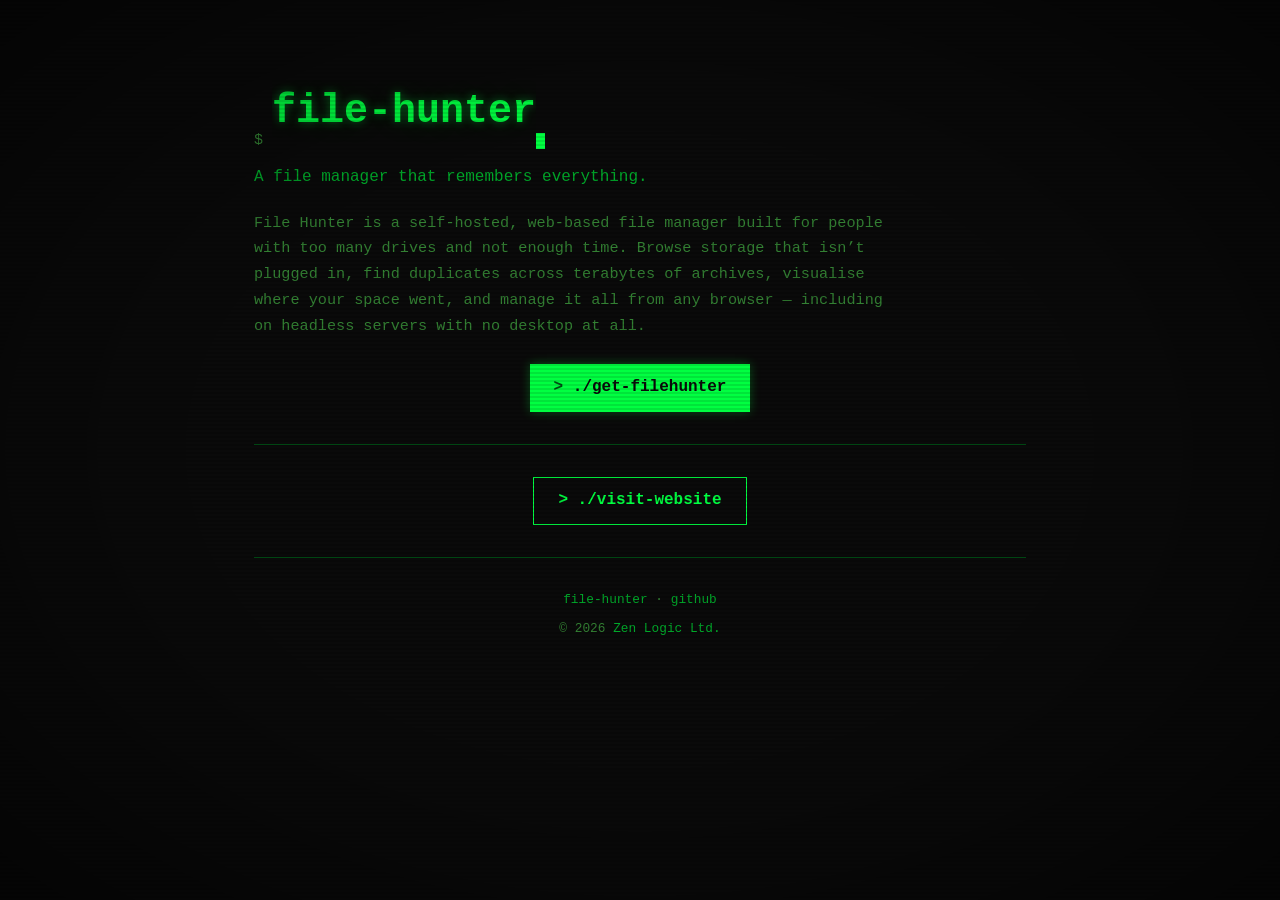
==== docs/index.html @ 4ff06200 "cleanup landing page" ====
<!DOCTYPE html>
<html lang="en">
<head>
<meta charset="UTF-8">
<meta name="viewport" content="width=device-width, initial-scale=1.0">
<title>File Hunter — Your Files, Your Server, Your Rules</title>
<meta name="description" content="Self-hosted file cataloging and deduplication. Browse disconnected drives, find duplicates across terabytes, manage everything from any browser.">
<meta property="og:title" content="File Hunter — Your Files, Your Server, Your Rules">
<meta property="og:description" content="Self-hosted file cataloging and deduplication. Browse disconnected drives, find duplicates across terabytes, manage everything from any browser.">
<meta property="og:image" content="https://zen-logic.github.io/file-hunter/img/app-screenshot.png">
<meta property="og:url" content="https://zen-logic.github.io/file-hunter/">
<meta property="og:type" content="website">
<meta property="og:site_name" content="File Hunter">
<meta name="twitter:card" content="summary_large_image">
<meta name="twitter:title" content="File Hunter — Your Files, Your Server, Your Rules">
<meta name="twitter:description" content="Self-hosted file cataloging and deduplication. Browse disconnected drives, find duplicates across terabytes, manage everything from any browser.">
<meta name="twitter:image" content="https://zen-logic.github.io/file-hunter/img/app-screenshot.png">
<style>
  *, *::before, *::after { box-sizing: border-box; margin: 0; padding: 0; }

  :root {
    --green: #00ff41;
    --green-dim: #00aa2a;
    --green-dark: #004d15;
    --bg: #0a0a0a;
    --bg-light: #111;
    --dim: #338033;
    --bright: #33ff66;
  }

  body {
    font-family: 'SF Mono', 'Cascadia Code', 'Fira Code', 'Consolas', 'Courier New', monospace;
    background: var(--bg);
    color: var(--green);
    line-height: 1.6;
    overflow-x: hidden;
    font-size: 15px;
  }

  /* ---------- CRT effect ---------- */
  body::before {
    content: '';
    position: fixed;
    inset: 0;
    pointer-events: none;
    z-index: 9999;
    background: repeating-linear-gradient(
      0deg,
      transparent,
      transparent 2px,
      rgba(0,0,0,.1) 2px,
      rgba(0,0,0,.1) 4px
    );
  }
  body::after {
    content: '';
    position: fixed;
    inset: 0;
    pointer-events: none;
    z-index: 9998;
    background: radial-gradient(
      ellipse at center,
      transparent 50%,
      rgba(0,0,0,.5) 100%
    );
  }

  .wrapper {
    max-width: 820px;
    margin: 0 auto;
    padding: 2rem 1.5rem;
  }

  /* ---------- Blinking cursor ---------- */
  @keyframes blink {
    0%, 49% { opacity: 1; }
    50%, 100% { opacity: 0; }
  }
  .cursor {
    display: inline-block;
    width: 0.6em;
    height: 1.1em;
    background: var(--green);
    vertical-align: text-bottom;
    animation: blink 1s step-end infinite;
  }

  /* ---------- Typing animation ---------- */
  @keyframes type-title {
    from { width: 0; }
    to { width: 11ch; }
  }
  @keyframes type-tagline {
    from { width: 0; }
    to { width: 47ch; }
  }

  /* ---------- Hero ---------- */
  .hero {
    padding: 3rem 0 2rem;
    border-bottom: 1px solid var(--green-dark);
    margin-bottom: 2rem;
  }
  .prompt {
    color: var(--dim);
  }
  .hero-title {
    font-size: 2.5rem;
    font-weight: 700;
    color: var(--green);
    text-shadow: 0 0 10px rgba(0,255,65,.4), 0 0 30px rgba(0,255,65,.15);
    overflow: hidden;
    white-space: nowrap;
    width: 11ch;
    animation: type-title 1.2s steps(11) 0.3s both;
    display: inline-block;
  }
  .hero-tagline {
    font-size: 1rem;
    color: var(--green-dim);
    margin-top: 0.75rem;
    overflow: hidden;
    white-space: nowrap;
    width: 47ch;
    max-width: 100%;
    animation: type-tagline 1.5s steps(47) 1.8s both;
  }
  .hero-desc {
    margin-top: 1.25rem;
    color: var(--dim);
    font-size: 0.95rem;
    line-height: 1.7;
    max-width: 640px;
  }
  .hero-cta {
    margin-top: 1.5rem;
    display: flex;
    gap: 1rem;
    flex-wrap: wrap;
  }
  .btn-cta {
    display: inline-block;
    font-family: inherit;
    font-size: 1rem;
    font-weight: 700;
    color: var(--bg);
    background: var(--green);
    border: none;
    padding: 0.7rem 1.5rem;
    text-decoration: none;
    transition: background 0.2s, box-shadow 0.2s;
    box-shadow: 0 0 10px rgba(0,255,65,.3);
  }
  .btn-cta:hover {
    background: var(--bright);
    box-shadow: 0 0 20px rgba(0,255,65,.5), 0 0 40px rgba(0,255,65,.2);
  }
  .btn-cta .cta-prompt {
    color: var(--green-dark);
  }
  .cta-secondary {
    display: inline-block;
    font-family: inherit;
    font-size: 1rem;
    font-weight: 700;
    color: var(--green);
    background: transparent;
    border: 1px solid var(--green);
    padding: 0.65rem 1.5rem;
    text-decoration: none;
    transition: background 0.2s, color 0.2s, box-shadow 0.2s;
  }
  .cta-secondary:hover {
    background: var(--green);
    color: var(--bg);
    box-shadow: 0 0 15px rgba(0,255,65,.4);
  }

  /* ---------- Screenshot ---------- */
  .screenshot {
    border: 1px solid var(--green-dark);
    margin-bottom: 2.5rem;
    box-shadow: 0 0 20px rgba(0,255,65,.1);
  }
  .screenshot img {
    display: block;
    width: 100%;
    height: auto;
  }

  /* ---------- Section headings ---------- */
  .section-header {
    font-size: 1rem;
    font-weight: 700;
    color: var(--green);
    text-shadow: 0 0 8px rgba(0,255,65,.3);
    text-transform: uppercase;
    letter-spacing: 0.06em;
    margin-bottom: 1.5rem;
    padding-bottom: 0.5rem;
    border-bottom: 1px solid var(--green-dark);
  }

  /* ---------- Highlight cards ---------- */
  .highlights {
    margin-bottom: 2.5rem;
  }
  .highlight-card {
    background: var(--bg-light);
    border: 1px solid var(--green-dark);
    padding: 1.5rem 1.75rem;
    margin-bottom: 1rem;
    transition: border-color 0.3s, box-shadow 0.3s;
  }
  .highlight-card:hover {
    border-color: var(--green);
    box-shadow: 0 0 10px rgba(0,255,65,.25), 0 0 30px rgba(0,255,65,.1);
  }
  .highlight-card h3 {
    font-size: 1rem;
    font-weight: 700;
    color: var(--green);
    text-shadow: 0 0 6px rgba(0,255,65,.3);
    text-transform: uppercase;
    letter-spacing: 0.04em;
    margin-bottom: 0.4rem;
  }
  .highlight-card h3 .icon {
    margin-right: 0.5rem;
  }
  .highlight-card p {
    font-size: 0.9rem;
    color: var(--dim);
    line-height: 1.7;
  }
  .highlight-card code {
    color: var(--green-dim);
    font-family: inherit;
  }

  /* ---------- Features grid ---------- */
  .features {
    margin-bottom: 2.5rem;
  }
  .features-grid {
    display: grid;
    grid-template-columns: repeat(auto-fit, minmax(240px, 1fr));
    gap: 1.25rem;
  }
  .feature-card {
    background: var(--bg-light);
    border: 1px solid var(--green-dark);
    padding: 1.5rem;
    transition: border-color 0.3s, box-shadow 0.3s;
  }
  .feature-card:hover {
    border-color: var(--green);
    box-shadow: 0 0 10px rgba(0,255,65,.25), 0 0 30px rgba(0,255,65,.1);
  }
  .feature-card h3 {
    font-size: 0.95rem;
    font-weight: 700;
    color: var(--green);
    text-shadow: 0 0 6px rgba(0,255,65,.3);
    text-transform: uppercase;
    letter-spacing: 0.04em;
    margin-bottom: 0.35rem;
  }
  .feature-card p {
    font-size: 0.88rem;
    color: var(--dim);
    line-height: 1.7;
  }
  .feature-card code {
    color: var(--green-dim);
    font-family: inherit;
  }

  /* ---------- Audience section ---------- */
  .audience {
    margin-bottom: 2.5rem;
  }
  .audience-grid {
    display: grid;
    grid-template-columns: repeat(auto-fit, minmax(220px, 1fr));
    gap: 1.25rem;
  }
  .audience-card {
    background: var(--bg-light);
    border: 1px solid var(--green-dark);
    padding: 1.25rem 1.5rem;
    transition: border-color 0.3s, box-shadow 0.3s;
  }
  .audience-card:hover {
    border-color: var(--green);
    box-shadow: 0 0 10px rgba(0,255,65,.25), 0 0 30px rgba(0,255,65,.1);
  }
  .audience-card h3 {
    font-size: 0.9rem;
    font-weight: 700;
    color: var(--green);
    text-transform: uppercase;
    letter-spacing: 0.04em;
    margin-bottom: 0.3rem;
  }
  .audience-card p {
    font-size: 0.85rem;
    color: var(--dim);
    line-height: 1.6;
  }

  /* ---------- Tech footer ---------- */
  .tech {
    border-top: 1px solid var(--green-dark);
    padding-top: 2rem;
    margin-bottom: 1.5rem;
  }
  .tech p {
    color: var(--dim);
    font-size: 0.92rem;
    line-height: 1.7;
  }
  .tech .cta-row {
    margin-top: 1.25rem;
    display: flex;
    gap: 1rem;
    flex-wrap: wrap;
  }

  /* ---------- Footer ---------- */
  footer {
    padding-top: 2rem;
    text-align: center;
    color: var(--dim);
    font-size: 0.8rem;
  }
  footer a {
    color: var(--green-dim);
    text-decoration: none;
  }
  footer a:hover {
    color: var(--green);
    text-shadow: 0 0 8px rgba(0,255,65,.3);
  }

  /* ---------- Install snippet ---------- */
  .install-snippet {
    margin-top: 1.5rem;
    max-width: 540px;
  }
  .install-box {
    display: flex;
    align-items: center;
    background: var(--bg-light);
    border: 1px solid var(--green-dark);
    padding: 0.6rem 0.75rem 0.6rem 1rem;
    font-size: 0.92rem;
    gap: 0.75rem;
    transition: border-color 0.3s, box-shadow 0.3s;
  }
  .install-box:hover {
    border-color: var(--green);
    box-shadow: 0 0 10px rgba(0,255,65,.25);
  }
  .install-box code {
    flex: 1;
    color: var(--green);
    white-space: nowrap;
    overflow: hidden;
    text-overflow: ellipsis;
    user-select: all;
  }
  .install-box .copy-btn {
    flex-shrink: 0;
    background: none;
    border: 1px solid var(--green-dark);
    color: var(--dim);
    font-family: inherit;
    font-size: 0.8rem;
    padding: 0.3rem 0.6rem;
    cursor: pointer;
    transition: color 0.2s, border-color 0.2s;
  }
  .install-box .copy-btn:hover {
    color: var(--green);
    border-color: var(--green);
  }

  /* ---------- Responsive ---------- */
  @media (max-width: 640px) {
    .hero-title { font-size: 1.8rem; }
    .features-grid { grid-template-columns: 1fr; }
    .audience-grid { grid-template-columns: 1fr; }
  }
</style>
</head>
<body>

<div class="wrapper">

  <section class="hero">
    <div><span class="prompt">$</span> <span class="hero-title">file-hunter</span><span class="cursor"></span></div>
    <div class="hero-tagline">A file manager that remembers everything.</div>
    <p class="hero-desc">
      File Hunter is a self-hosted, web-based file manager built for people
      with too many drives and not enough time. Browse storage that isn&rsquo;t
      plugged in, find duplicates across terabytes of archives, visualise
      where your space went, and manage it all from any browser &mdash;
      including on headless servers with no desktop at all.
    </p>

    <div class="hero-cta" style="justify-content: center; margin-top: 1.5rem;">
      <a href="https://github.com/zen-logic/file-hunter" class="btn-cta"><span class="cta-prompt">&gt; </span>./get-filehunter</a>
    </div>
  </section>

  <div style="padding-bottom: 2rem; border-bottom: 1px solid var(--green-dark); text-align: center;">
    <a href="https://filehunter.zenlogic.uk" class="cta-secondary"><span class="cta-prompt">&gt; </span>./visit-website</a>
  </div>

  <footer>
    <p><a href="https://filehunter.zenlogic.uk">file-hunter</a> &middot; <a href="https://github.com/zen-logic/file-hunter">github</a></p>
    <p style="margin-top:0.5rem;">&copy; 2026 <a href="https://zenlogic.co.uk">Zen Logic Ltd.</a></p>
  </footer>

</div>

</body>
</html>
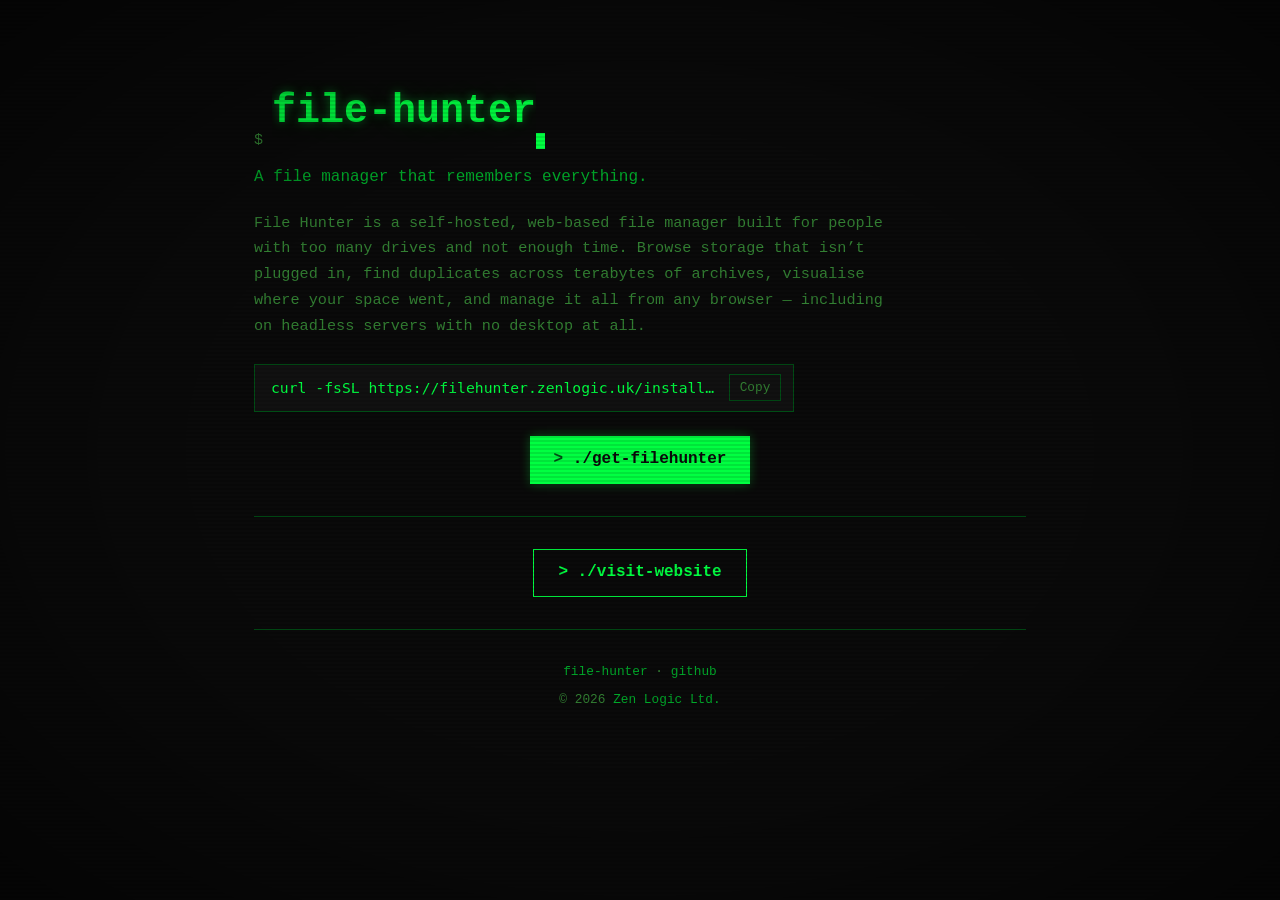
==== commit 15657436: "Update install instructions for release-based installation" ====
--- a/docs/index.html
+++ b/docs/index.html
@@ -409,8 +409,15 @@
       including on headless servers with no desktop at all.
     </p>
 
+    <div class="install-snippet" style="margin-top: 1.5rem; max-width: 540px;">
+      <div class="install-box">
+        <code id="install-cmd">curl -fsSL https://filehunter.zenlogic.uk/install | bash</code>
+        <button class="copy-btn" onclick="navigator.clipboard.writeText(document.getElementById('install-cmd').textContent).then(function(){var b=event.target;b.textContent='Copied!';setTimeout(function(){b.textContent='Copy'},2000)})">Copy</button>
+      </div>
+    </div>
+
     <div class="hero-cta" style="justify-content: center; margin-top: 1.5rem;">
-      <a href="https://github.com/zen-logic/file-hunter" class="btn-cta"><span class="cta-prompt">&gt; </span>./get-filehunter</a>
+      <a href="https://github.com/zen-logic/file-hunter/releases/latest" class="btn-cta"><span class="cta-prompt">&gt; </span>./get-filehunter</a>
     </div>
   </section>
 
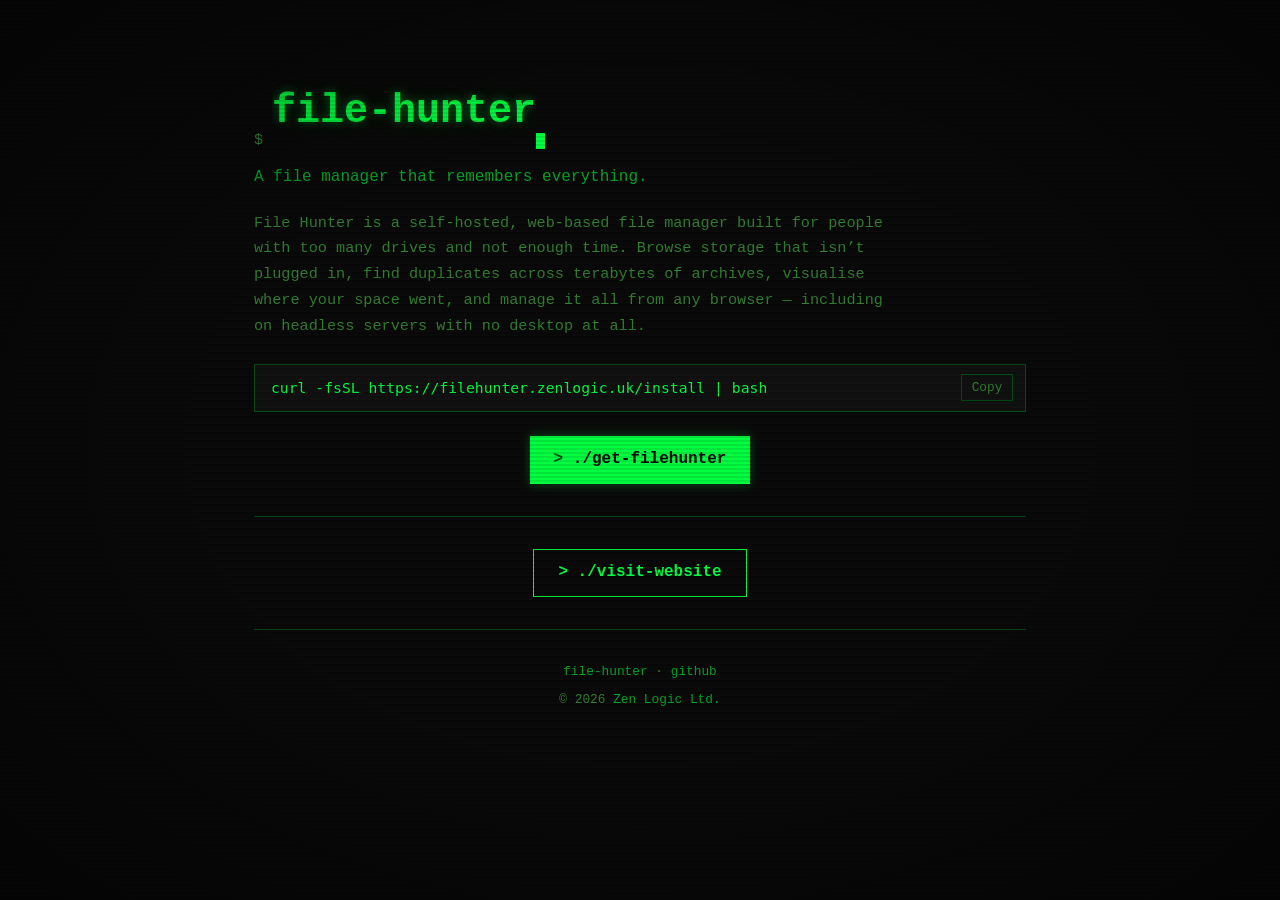
==== commit b7211b49: "Fix install snippet: full width, no truncation" ====
--- a/docs/index.html
+++ b/docs/index.html
@@ -346,7 +346,6 @@
   /* ---------- Install snippet ---------- */
   .install-snippet {
     margin-top: 1.5rem;
-    max-width: 540px;
   }
   .install-box {
     display: flex;
@@ -365,9 +364,6 @@
   .install-box code {
     flex: 1;
     color: var(--green);
-    white-space: nowrap;
-    overflow: hidden;
-    text-overflow: ellipsis;
     user-select: all;
   }
   .install-box .copy-btn {
@@ -409,7 +405,7 @@
       including on headless servers with no desktop at all.
     </p>
 
-    <div class="install-snippet" style="margin-top: 1.5rem; max-width: 540px;">
+    <div class="install-snippet" style="margin-top: 1.5rem;">
       <div class="install-box">
         <code id="install-cmd">curl -fsSL https://filehunter.zenlogic.uk/install | bash</code>
         <button class="copy-btn" onclick="navigator.clipboard.writeText(document.getElementById('install-cmd').textContent).then(function(){var b=event.target;b.textContent='Copied!';setTimeout(function(){b.textContent='Copy'},2000)})">Copy</button>
